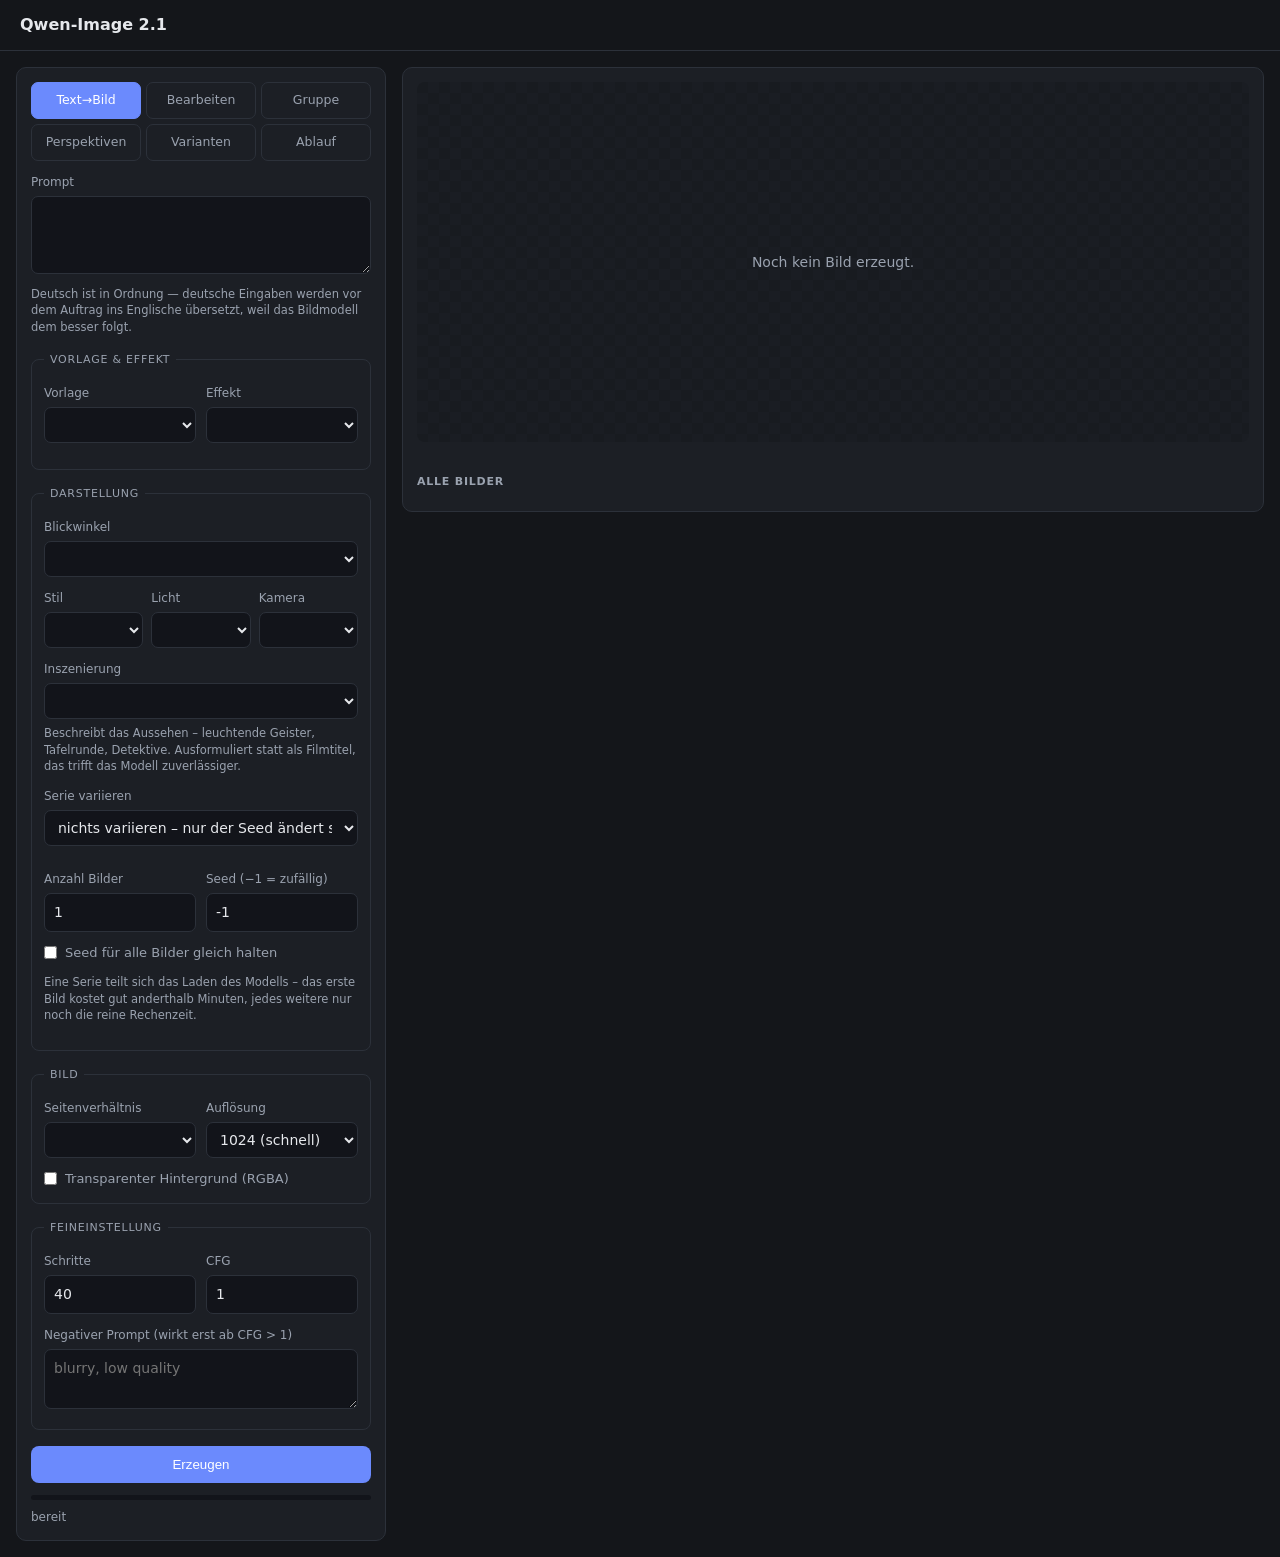
==== webui/index.html @ c55c2165 "Ablaeufe als Datenstruktur, eigener Reiter, wechselnde Kulisse Eine Bildfolge ist jetzt eine Liste v" ====
<!DOCTYPE html>
<html lang="de">
<head>
<meta charset="utf-8">
<meta name="viewport" content="width=device-width, initial-scale=1">
<title>Qwen-Image 2.1</title>
<style>
  :root {
    --bg: #14161a; --panel: #1c1f25; --sunk: #12141a; --line: #2c313a;
    --text: #e6e8ec; --muted: #9aa2af; --accent: #6b8afd; --ok: #4ec98a; --err: #e8735f;
    --busy: #e0a33c;
  }
  * { box-sizing: border-box; }
  body {
    margin: 0; background: var(--bg); color: var(--text);
    font: 14px/1.5 system-ui, -apple-system, "Segoe UI", sans-serif;
  }
  #staleBar {
    display: none; padding: 9px 20px; background: #4a2420; color: #ffd9d2;
    border-bottom: 1px solid #7a3b34; font-size: 13px;
  }
  #staleBar code { color: #fff; }

  header {
    padding: 13px 20px; border-bottom: 1px solid var(--line);
    display: flex; align-items: baseline; gap: 12px; flex-wrap: wrap;
  }
  header h1 { font-size: 16px; margin: 0; font-weight: 600; }
  header span { color: var(--muted); font-size: 12px; }
  main { display: grid; grid-template-columns: 370px 1fr; gap: 16px; padding: 16px; align-items: start; }
  @media (max-width: 900px) { main { grid-template-columns: 1fr; } }

  .panel { background: var(--panel); border: 1px solid var(--line); border-radius: 10px; padding: 14px; }
  .chatbar { display: flex; gap: 6px; }
  .chatbar input { flex: 1; }
  .chatbar button {
    width: 40px; border: 0; border-radius: 7px; background: var(--accent);
    color: #fff; font-size: 17px; cursor: pointer;
  }
  .chatbar button:disabled { background: #39404f; cursor: default; }
  #chatNote { margin-bottom: 12px; }
  #chatNote.err { color: var(--err); }

  .tabs { display: grid; grid-template-columns: repeat(3, 1fr); gap: 5px; margin-bottom: 12px; }
  .tabs button {
    padding: 8px 4px; border: 1px solid var(--line); background: transparent;
    color: var(--muted); border-radius: 7px; cursor: pointer; font: inherit; font-size: 12.5px;
    white-space: nowrap; overflow: hidden; text-overflow: ellipsis; min-width: 0;
  }
  .tabs button.on { background: var(--accent); border-color: var(--accent); color: #fff; }

  label { display: block; margin: 12px 0 5px; font-size: 12px; color: var(--muted); }
  textarea, input, select {
    width: 100%; padding: 8px 9px; background: var(--sunk); color: var(--text);
    border: 1px solid var(--line); border-radius: 7px; font: inherit;
  }
  textarea { resize: vertical; min-height: 78px; }
  input:disabled, select:disabled { opacity: .45; }
  .row { display: grid; grid-template-columns: 1fr 1fr; gap: 10px; }
  .row3 { display: grid; grid-template-columns: 1fr 1fr 1fr; gap: 8px; }
  .axis { display: grid; grid-template-columns: 1fr 1fr; gap: 10px; align-items: end; }
  .block { border: 1px solid var(--line); border-radius: 8px; padding: 10px; margin-bottom: 8px; }
  .blockkopf { display: flex; gap: 8px; align-items: center; margin-bottom: 8px; }
  .blockkopf input { flex: 1; font-weight: 600; }
  .blockkopf a { color: var(--muted); text-decoration: none; font-size: 15px; padding: 0 3px; }
  .blockkopf a:hover { color: var(--text); }
  .block textarea { min-height: 76px; font-size: 12px; }
  .block .hint { margin-top: 4px; }
  .axis label { margin-top: 8px; }
  #paintPreview.warn { color: var(--busy); }
  .check { display: flex; align-items: center; gap: 8px; margin-top: 11px; color: var(--muted); font-size: 13px; }
  .check input { width: auto; margin: 0; }
  .check label { margin: 0; font-size: 13px; }
  .hint { font-size: 11.5px; color: var(--muted); margin-top: 6px; line-height: 1.45; }

  fieldset { border: 1px solid var(--line); border-radius: 8px; padding: 4px 12px 14px; margin: 16px 0 0; }
  legend { font-size: 11px; color: var(--muted); text-transform: uppercase; letter-spacing: .07em; padding: 0 6px; }

  #go {
    width: 100%; margin-top: 16px; padding: 11px; border: 0; border-radius: 8px;
    background: var(--accent); color: #fff; font: 600 14px/1 inherit; cursor: pointer;
  }
  #go:disabled { background: #39404f; cursor: default; }
  /* Waehrend der Berechnung: eigene Farbe statt nur ausgegraut, damit auf einen
     Blick klar ist, dass der Klick angekommen ist. */
  #go.busy, #go.busy:disabled {
    background: var(--busy); color: #1b1408; cursor: progress;
    animation: atmen 1.6s ease-in-out infinite;
  }
  #go.done, #go.done:disabled { background: var(--ok); color: #0c2117; }
  /* Nach einer Freitext-Deutung: der Knopf meldet sich, ohne zu draengen. */
  #go.ready { animation: winken 1.3s ease-in-out 4; }
  @keyframes winken {
    0%, 100% { box-shadow: 0 0 0 0 rgba(107, 138, 253, .55); }
    50% { box-shadow: 0 0 0 8px rgba(107, 138, 253, 0); }
  }
  @keyframes atmen { 50% { filter: brightness(1.18); } }
  #stop {
    width: 100%; margin-top: 8px; padding: 8px; border: 1px solid var(--line);
    border-radius: 8px; background: transparent; color: var(--muted); cursor: pointer; font: inherit;
  }
  .bar { height: 5px; background: var(--sunk); border-radius: 3px; overflow: hidden; margin-top: 12px; }
  .bar > i { display: block; height: 100%; width: 0; background: var(--accent); transition: width .3s; }
  #status { margin-top: 8px; font-size: 12px; color: var(--muted); min-height: 18px; }
  #status.err { color: var(--err); }
  #status.ok { color: var(--ok); }

  .thumbs { display: flex; gap: 8px; flex-wrap: wrap; margin-top: 10px; }
  /* Im Gruppen-Modus bekommt jedes Bild eine eigene Zeile mit Rollentext. */
  .thumbs.rollen { display: block; }
  .thumbs.rollen .refrow { display: flex; gap: 10px; align-items: center; margin-bottom: 8px; }
  .thumbs.rollen .refrow input { flex: 1; }
  .thumb { position: relative; width: 66px; height: 66px; }
  .thumb img { width: 100%; height: 100%; object-fit: cover; border-radius: 6px; border: 1px solid var(--line); }
  .thumb b {
    position: absolute; top: -6px; right: -6px; width: 19px; height: 19px; border-radius: 50%;
    background: var(--err); color: #fff; font: 700 12px/19px sans-serif; text-align: center; cursor: pointer;
  }
  .thumb i {
    position: absolute; bottom: 2px; left: 3px; font: 600 10px/1 sans-serif;
    color: #fff; text-shadow: 0 0 4px #000; font-style: normal;
  }

  .stage {
    min-height: 360px; display: flex; align-items: center; justify-content: center; padding: 6px;
    background:
      linear-gradient(45deg, #1a1d23 25%, transparent 25%, transparent 75%, #1a1d23 75%),
      linear-gradient(45deg, #1a1d23 25%, #181b20 25%, #181b20 75%, #1a1d23 75%);
    background-size: 22px 22px; background-position: 0 0, 11px 11px; border-radius: 8px;
  }
  .stage img { max-width: 100%; max-height: 68vh; border-radius: 6px; display: block; }
  .stage p { color: var(--muted); }
  .meta { margin-top: 10px; font-size: 12px; color: var(--muted); }
  .meta a { color: var(--accent); }
  .meta code { color: var(--text); font-size: 11.5px; word-break: break-word; }
  #transNote { border-left: 2px solid var(--accent); padding-left: 8px; }
  #transNote b { color: var(--text); font-weight: 600; }
  .tags { display: flex; gap: 6px; flex-wrap: wrap; margin-top: 6px; }
  .tags span { background: var(--sunk); border: 1px solid var(--line); border-radius: 20px; padding: 1px 9px; font-size: 11px; }

  .head { display: flex; align-items: baseline; justify-content: space-between; margin: 22px 0 6px; gap: 12px; }
  h2 { font-size: 11px; color: var(--muted); font-weight: 600; margin: 0; text-transform: uppercase; letter-spacing: .07em; }
  .head a { font-size: 11.5px; color: var(--accent); text-decoration: none; }

  /* Mosaik der aktuellen Serie */
  .mosaic { display: grid; grid-template-columns: repeat(auto-fill, minmax(155px, 1fr)); gap: 10px; }
  .tile { margin: 0; background: var(--sunk); border: 1px solid var(--line); border-radius: 8px; overflow: hidden; }
  .tile img { width: 100%; aspect-ratio: 1; object-fit: contain; display: block; cursor: pointer; background: #0e1014; }
  .tile img.sel { outline: 2px solid var(--accent); outline-offset: -2px; }
  .tile figcaption {
    display: flex; align-items: center; justify-content: space-between; gap: 6px;
    padding: 4px 8px; font-size: 11px; color: var(--muted);
  }
  .tile figcaption a { color: var(--accent); text-decoration: none; font-size: 13px; }
  .tile .cam { overflow: hidden; text-overflow: ellipsis; white-space: nowrap; }
  .slot {
    aspect-ratio: 1; border-radius: 8px; border: 1px dashed var(--line);
    display: flex; align-items: center; justify-content: center; color: var(--line); font-size: 22px;
  }
  .slot.now { border-style: solid; border-color: var(--accent); color: var(--accent); animation: pulse 1.4s ease-in-out infinite; }
  @keyframes pulse { 50% { opacity: .35; } }

  .grid { display: grid; grid-template-columns: repeat(auto-fill, minmax(96px, 1fr)); gap: 8px; }
  .grid img { width: 100%; aspect-ratio: 1; object-fit: cover; border-radius: 6px; cursor: pointer; border: 1px solid var(--line); }
  .grid img.sel { border-color: var(--accent); }
</style>
</head>
<body>
<div id="staleBar"></div>
<header>
  <h1>Qwen-Image 2.1</h1>
  <span id="dims"></span>
</header>

<main>
  <section class="panel">
    <div id="chatBox" style="display:none">
      <div class="chatbar">
        <input id="chat" placeholder="Sag einfach, was du willst …">
        <button id="chatGo" title="Verstehen und loslegen">&rarr;</button>
      </div>
      <p class="hint" id="chatNote"></p>
    </div>

    <div class="tabs">
      <button id="tab-t2i" class="on">Text&rarr;Bild</button>
      <button id="tab-edit">Bearbeiten</button>
      <button id="tab-gruppe">Gruppe</button>
      <button id="tab-person">Perspektiven</button>
      <button id="tab-varianten">Varianten</button>
      <button id="tab-demo">Ablauf</button>
    </div>

    <div id="uploadBox" style="display:none">
      <label for="file">Referenzbilder <span id="refCount"></span></label>
      <input type="file" id="file" accept="image/*" multiple>
      <div class="thumbs" id="thumbs"></div>
      <p class="hint" id="uploadHint"></p>
      <p class="hint" id="refNote"></p>
    </div>

    <label for="prompt">Prompt</label>
    <textarea id="prompt"></textarea>
    <p class="hint">Deutsch ist in Ordnung — deutsche Eingaben werden vor dem
      Auftrag ins Englische übersetzt, weil das Bildmodell dem besser folgt.</p>
    <p class="hint" id="transNote" style="display:none"></p>
    <p class="hint" id="tplHint" style="display:none"></p>

    <fieldset id="demoBox" style="display:none">
      <legend>Ablauf</legend>

      <label for="ablaufWahl">Vorlage</label>
      <select id="ablaufWahl"></select>
      <p class="hint" id="ablaufInfo"></p>

      <label for="demoFile">Eigenes Startbild (optional)</label>
      <input type="file" id="demoFile" accept="image/*">
      <img id="demoPreview" alt="Startbild" style="display:none;max-width:100%;border-radius:6px;margin-top:8px">
      <p class="hint" id="demoRefNote"></p>

      <label for="demoPrompt">…oder beschreiben, wer erzeugt werden soll</label>
      <textarea id="demoPrompt" style="min-height:48px"
        placeholder="leer lassen für die Vorgabe: eine Person vor einem geparkten Auto"></textarea>

      <div class="head" style="margin-top:16px">
        <h2>Blöcke</h2>
        <span><a href="#" id="blockNeu">+ Block</a> · <a href="#" id="alsText">als Text</a></span>
      </div>
      <textarea id="ablaufText" style="display:none;min-height:150px;font-family:monospace;font-size:11px"></textarea>
      <div id="bloecke"></div>

      <div class="row3" style="margin-top:14px">
        <div>
          <label for="demoBase">Auflösung</label>
          <select id="demoBase">
            <option value="1024">1024</option>
            <option value="1536">1536</option>
          </select>
        </div>
        <div>
          <label for="demoSteps">Schritte</label>
          <input type="number" id="demoSteps" value="24" min="8" max="60">
        </div>
        <div>
          <label for="demoDuration">Video (s)</label>
          <input type="number" id="demoDuration" value="25" min="8" max="120">
        </div>
      </div>
      <p class="hint" id="demoDauer"></p>
    </fieldset>

    <fieldset id="gruppeBox" style="display:none">
      <legend>Gruppe</legend>
      <label for="action">Was soll geschehen?</label>
      <select id="action"></select>
      <div id="groupSizeBox" style="display:none">
        <label for="groupSize">Wie viele Personen sind auf dem Gruppenfoto?</label>
        <input type="number" id="groupSize" value="2" min="1" max="12">
        <p class="hint">Das Modell kann nicht zählen. Aus deiner Angabe plus der
          Zahl der Personenbilder ergibt sich, wie viele am Ende im Bild stehen
          sollen.</p>
      </div>

    </fieldset>

    <fieldset id="variantenBox" style="display:none">
      <legend>Varianten</legend>

      <label for="subject">Motivart</label>
      <select id="subject"></select>
      <p class="hint">Bestimmt, welche Umgebungen und Blickwinkel zur Auswahl
        stehen. „Auf Stoßstangenhöhe von hinten&ldquo; passt zu einem Auto und
        zu nichts sonst.</p>

      <label for="keep">Was muss unverändert bleiben?</label>
      <input id="keep" value="The black tow hitch with the ball neck">

      <label style="margin-top:16px">Achsen &ndash; was soll sich ändern?</label>

      <div class="axis">
        <div>
          <label for="paint">Farbe</label>
          <select id="paint"></select>
        </div>
        <div>
          <label for="paintTarget">… wovon?</label>
          <input id="paintTarget" placeholder="z. B. die Jacke der Person">
        </div>
      </div>
      <p class="hint" id="paintPreview"></p>

      <div class="axis" style="margin-top:12px">
        <div>
          <label for="scene">Umgebung</label>
          <select id="scene"></select>
        </div>
        <div>
          <label for="vlight">Licht</label>
          <select id="vlight"></select>
        </div>
      </div>
      <div class="axis">
        <div>
          <label for="device">Kameraart</label>
          <select id="device"></select>
        </div>
        <div>
          <label for="angle">Blickwinkel</label>
          <select id="angle"></select>
        </div>
      </div>
      <div class="axis">
        <div>
          <label for="material">Werkstoff</label>
          <select id="material"></select>
        </div>
        <div></div>
      </div>

      <p class="hint"><b>würfeln</b> ändert die Achse bei jedem Bild.
        <b>unverändert lassen</b> rührt sie gar nicht an. Ein fester Wert gilt
        für die ganze Serie. Deutsch ist überall in Ordnung.</p>
    </fieldset>

    <fieldset id="boxVorlage">
      <legend>Vorlage &amp; Effekt</legend>
      <div class="row">
        <div>
          <label for="form">Vorlage</label>
          <select id="form"></select>
        </div>
        <div>
          <label for="effect">Effekt</label>
          <select id="effect"></select>
        </div>
      </div>
      <p class="hint" id="cmdHint"></p>
    </fieldset>

    <fieldset id="boxDarstellung">
      <legend>Darstellung</legend>
      <label for="view">Blickwinkel</label>
      <select id="view"></select>

      <div class="row3">
        <div>
          <label for="style">Stil</label>
          <select id="style"></select>
        </div>
        <div>
          <label for="light">Licht</label>
          <select id="light"></select>
        </div>
        <div>
          <label for="camera">Kamera</label>
          <select id="camera"></select>
        </div>
      </div>

      <label for="scenario">Inszenierung</label>
      <select id="scenario"></select>
      <p class="hint">Beschreibt das Aussehen &ndash; leuchtende Geister,
        Tafelrunde, Detektive. Ausformuliert statt als Filmtitel, das trifft
        das Modell zuverlässiger.</p>

      <label for="sweep">Serie variieren</label>
      <select id="sweep">
        <option value="">nichts variieren &ndash; nur der Seed ändert sich</option>
        <option value="varianten">Varianten: Farbe, Umgebung, Licht, Kamera, Winkel würfeln</option>
        <option value="view">Umrundung: vorne, Seite, hinten, oben, unten</option>
        <option value="camera">Kameraperspektiven der Reihe nach</option>
        <option value="style">Stile der Reihe nach</option>
        <option value="light">Lichtstimmungen der Reihe nach</option>
        <option value="random">alles würfeln</option>
      </select>

      <div class="row" style="margin-top:12px">
        <div>
          <label for="count">Anzahl Bilder</label>
          <input type="number" id="count" value="1" min="1" max="20">
        </div>
        <div>
          <label for="seed">Seed (&minus;1 = zufällig)</label>
          <input type="number" id="seed" value="-1">
        </div>
      </div>
      <div class="check">
        <input type="checkbox" id="lockSeed">
        <label for="lockSeed">Seed für alle Bilder gleich halten</label>
      </div>
      <p class="hint" id="seedHint"></p>
      <p class="hint">Eine Serie teilt sich das Laden des Modells &ndash; das erste Bild kostet
        gut anderthalb Minuten, jedes weitere nur noch die reine Rechenzeit.</p>
    </fieldset>

    <fieldset id="boxBild">
      <legend>Bild</legend>
      <div class="row">
        <div>
          <label for="aspect">Seitenverhältnis</label>
          <select id="aspect"></select>
        </div>
        <div>
          <label for="base">Auflösung</label>
          <select id="base">
            <option value="1024">1024 (schnell)</option>
            <option value="1536">1536</option>
            <option value="2048">2048 (langsam)</option>
          </select>
        </div>
      </div>
      <div class="check" id="followBox" style="display:none">
        <input type="checkbox" id="follow" checked>
        <label for="follow">Größe vom Referenzbild übernehmen</label>
      </div>
      <div class="check">
        <input type="checkbox" id="transparent">
        <label for="transparent">Transparenter Hintergrund (RGBA)</label>
      </div>
    </fieldset>

    <fieldset id="boxFein">
      <legend>Feineinstellung</legend>
      <div class="row">
        <div>
          <label for="steps">Schritte</label>
          <input type="number" id="steps" value="40" min="1" max="100">
        </div>
        <div>
          <label for="cfg">CFG</label>
          <input type="number" id="cfg" value="1" min="1" max="10" step="0.5">
        </div>
      </div>
      <label for="negative">Negativer Prompt (wirkt erst ab CFG &gt; 1)</label>
      <textarea id="negative" style="min-height:48px" placeholder="blurry, low quality"></textarea>
    </fieldset>

    <button id="go">Erzeugen</button>
    <button id="stop" style="display:none">Abbrechen</button>
    <div class="bar"><i id="fill"></i></div>
    <div id="status">bereit</div>
  </section>

  <section class="panel">
    <div class="stage" id="stage"><p>Noch kein Bild erzeugt.</p></div>
    <div class="meta" id="meta"></div>

    <div class="head" id="seriesHead" style="display:none">
      <h2>Diese Serie</h2>
      <a id="zip" href="#">Alle als ZIP herunterladen</a>
    </div>
    <div class="mosaic" id="series"></div>

    <div class="head"><h2>Alle Bilder</h2></div>
    <div class="grid" id="gallery"></div>
  </section>
</main>

<script>
const $ = id => document.getElementById(id);
const RATIOS = {"1:1":1, "4:3":4/3, "3:4":3/4, "3:2":3/2, "2:3":2/3, "16:9":16/9, "9:16":9/16};
const esc = t => String(t).replace(/[<>&"]/g, c => ({"<":"&lt;", ">":"&gt;", "&":"&amp;", '"':"&quot;"}[c]));

const MODES = {
  t2i:    {label: "Erzeugen", refs: 0, sweep: "", count: 1, lock: false,
           ph: 'A neon shop sign that reads "QWEN IMAGE 2.1", rainy night, reflections on wet pavement'},
  edit:   {label: "Bearbeiten", refs: 1, sweep: "", count: 1, lock: false, follow: true,
           ph: "Change the background to a sunset beach",
           hint: refs => `Bis zu ${refs} Bilder. Mehrere werden gemeinsam als Vorlage gelesen.`},
  gruppe: {label: "Gruppenbild erzeugen", refs: 2, sweep: "", count: 1, lock: false, follow: false,
           ph: "standing together in a sunlit park, smiling, casual clothing",
           hint: refs => `Pro Person ein Bild, 2 bis ${refs} Stück. Gesicht gut sichtbar.`},
  person: {label: "Umrundung erzeugen", refs: 1, sweep: "view", count: 10, follow: false, lock: true,
           ph: "standing in a city street, wearing a dark coat",
           hint: () => "Ein Bild der Person. Die Serie fliegt einmal um sie herum."},
  demo: {label: "Ablauf starten", refs: 0, ph: "", hint: () => ""},
  varianten: {label: "Varianten erzeugen", refs: 1, sweep: "varianten", count: 12,
              follow: true, lock: false,
              ph: "(optional) zusätzliche Angaben, die für jede Variante gelten",
              hint: () => "Das Basisbild. Welche Achsen sich ändern, stellst du unten ein."}
};

let mode = "t2i", refs = [], refPrompts = [], polling = null, maxRefs = 4, templates = {}, refBudget = 2200;
let EFFECTS = [], FORMS = [], PAINTS = [], ACTIONS = [], SUBJECTS = [],
    hasGimp = false, AXIS_OFF = "-";

// ---------- Voreinstellungen laden ----------
fetch("/api/info").then(r => r.json()).then(info => {
  maxRefs = info.max_references;
  templates = info.templates;
  refBudget = info.reference_token_budget;
  Object.assign(SWEEP_LEN, {view: info.views.length, style: info.styles.length,
                            light: info.lights.length, camera: info.cameras.length});
  fill("view", info.views); fill("style", info.styles);
  fill("light", info.lights); fill("camera", info.cameras);
  EFFECTS = info.effects; FORMS = info.forms;
  hasGimp = !!(info.gimp && info.gimp.available);
  ABLAEUFE = info.ablaeufe || [];
  $("ablaufWahl").innerHTML = ABLAEUFE.map(
    a => `<option value="${a.key}">${esc(a.label)}</option>`).join("");
  if (ABLAEUFE.length) { $("ablaufWahl").value = ABLAEUFE[0].key; $("ablaufWahl").onchange(); }
  // Ein sehr alter Server meldet gar kein "source" -- dann ist er erst recht
  // veraltet und kann es nur nicht selbst sagen.
  const neustart = " Bitte im Terminal <code>Strg+C</code> und <code>./start.sh</code>.";
  if (!info.source) {
    $("staleBar").style.display = "block";
    $("staleBar").innerHTML = "Dieser Server ist älter als die Oberfläche und kann "
      + "seinen Stand nicht melden. Das gibt widersprüchliches Verhalten." + neustart;
  } else if (info.source.stale) {
    $("staleBar").style.display = "block";
    $("staleBar").innerHTML = "Der Server läuft noch mit älterem Code ("
      + info.source.changed.map(esc).join(", ")
      + " wurde seither geändert). Die Seite hier ist aktuell, der Server nicht —"
      + " das gibt widersprüchliches Verhalten." + neustart;
  }
  if (info.chat && info.chat.available) {
    $("chatBox").style.display = "block";
    $("chat").placeholder = "Sag einfach, was du willst — „10 Drachen als Zeichentrick, hochkant“";
    $("chatNote").textContent = "Freitext, deutsch. " + info.chat.model
      + " übersetzt und stellt die Regler unten ein. Erzeugt wird erst auf deinen Klick.";
  }
  fill("effect", EFFECTS); fill("form", FORMS);
  AXIS_OFF = info.axis_off || "-";
  fillAxis("paint", info.paints); fillAxis("scene", info.scenes);
  fillAxis("angle", info.angles); fillAxis("device", info.devices);
  fillAxis("vlight", info.lights);
  fillAxis("material", info.materials);
  $("material").value = AXIS_OFF;   // Werkstoff nur auf Wunsch
  SUBJECTS = info.subjects;
  $("subject").innerHTML = SUBJECTS.map(
    x => `<option value="${x.key}">${esc(x.label)}</option>`).join("");
  subjectChanged();
  fill("scenario", info.scenarios);
  ACTIONS = info.group_actions;
  $("action").innerHTML = ACTIONS.map(
    a => `<option value="${a.key}">${esc(a.label)}</option>`).join("");
  PAINTS = info.paints;
  paintPreview();
  $("cmdHint").innerHTML = "Direkt tippbar im Prompt: "
    + EFFECTS.map(e => `<code>${esc(e.alias)}</code>`).join(", ")
    + ". Ein getippter Befehl stellt die Regler selbst um.";
  $("aspect").innerHTML = info.aspects.map(a => `<option>${a}</option>`).join("");
  setMode("t2i");
});
// Achsen im Varianten-Modus kennen drei Zustaende: wuerfeln, unveraendert
// lassen, oder ein fester Wert.
function fillAxis(id, items) {
  $(id).innerHTML = '<option value="">würfeln</option>'
    + `<option value="${AXIS_OFF}">unverändert lassen</option>`
    + items.map(i => `<option value="${i.key}">${esc(i.label)}</option>`).join("");
}
function fill(id, items) {
  $(id).innerHTML = '<option value="">— automatisch —</option>'
    + items.map(i => `<option value="${i.key}">${esc(i.label)}</option>`).join("");
}

// ---------- Größenanzeige ----------
function dims() {
  const area = $("base").value ** 2, r = RATIOS[$("aspect").value] || 1;
  return [Math.round(Math.sqrt(area * r) / 32) * 32, Math.round(Math.sqrt(area / r) / 32) * 32];
}
// Spiegelt reference_resolution() aus der Engine wider.
function refSize(base, n) {
  if (!n) return base;
  return Math.max(512, Math.min(base, Math.floor(Math.sqrt(refBudget * 1024 / n) / 32) * 32));
}
function refresh() {
  const useRef = refs.length && $("follow").checked && mode !== "t2i";
  $("aspect").disabled = useRef;
  const [w, h] = dims();
  const n = parseInt($("count").value, 10) || 1;
  $("dims").textContent = (useRef ? `Seitenverhältnis folgt der Referenz · ${$("base").value} px Basis` : `${w} × ${h} px`)
    + (n > 1 ? ` · ${n} Bilder` : "") + " · lokal auf der RTX 3090";

  const base = parseInt($("base").value, 10), r = refSize(base, refs.length);
  $("refNote").textContent = refs.length && r < base
    ? `Referenzen werden intern mit ${r} px gelesen, damit die Sequenz ins VRAM passt. `
      + `Die Ausgabe bleibt bei ${base} px.`
    : "";
}
["aspect", "base", "count", "follow"].forEach(id => $(id).addEventListener("change", refresh));

// Bei einem Durchlauf durch eine Tabelle ist deren Laenge die sinnvolle Anzahl.
const SWEEP_LEN = {};
function sweepChanged() {
  const s = $("sweep").value, n = SWEEP_LEN[s];
  if (n) $("count").value = Math.min(n, 20);
  $("seedHint").textContent = $("lockSeed").checked
    ? "Gleicher Seed: Kleidung, Umgebung und Bildaufbau bleiben über die Serie hinweg stabiler."
    : "Aufsteigende Seeds: jedes Bild wird eigenständiger, aber weniger konsistent.";
  refresh();
}
$("sweep").addEventListener("change", sweepChanged);
$("lockSeed").addEventListener("change", sweepChanged);

// Umgebung und Blickwinkel haengen von der Motivart ab.
function subjectChanged() {
  const k = SUBJECTS.find(x => x.key === $("subject").value) || SUBJECTS[0];
  if (!k) return;
  fillAxis("scene", k.scenes);
  fillAxis("angle", k.angles);
  $("paintTarget").placeholder = "z. B. " + k.target;
  paintPreview();
}
$("subject").addEventListener("change", subjectChanged);

// Zeigt den Satz, den die Farbachse erzeugen wird. Ohne das bleibt unsichtbar,
// dass ein unpassendes Ziel die Achse wirkungslos macht.
function paintPreview() {
  const el = $("paintPreview"), wahl = $("paint").value, ziel = $("paintTarget").value.trim();
  el.className = "hint";
  if (wahl === AXIS_OFF) { el.textContent = "Die Farbe bleibt unverändert."; return; }
  if (!ziel) {
    el.className = "hint warn";
    el.textContent = "Bitte eintragen, wovon die Farbe geändert werden soll — "
      + "sonst bleibt die Farbachse wirkungslos.";
    return;
  }
  const treffer = PAINTS.find(p => p.key === wahl);
  el.textContent = treffer
    ? `Ergibt: „${ziel} is ${treffer.phrase}“`
    : `Pro Bild eine andere Farbe, z. B. „${ziel} is ${(PAINTS[0] || {}).phrase || "red"}“`;
}
$("paint").addEventListener("change", paintPreview);
$("paintTarget").addEventListener("input", paintPreview);

// ---------- Modus ----------
function setMode(next) {
  mode = next;
  const cfg = MODES[next];
  Object.keys(MODES).forEach(m => $("tab-" + m).classList.toggle("on", m === next));
  $("uploadBox").style.display = cfg.refs ? "block" : "none";
  $("followBox").style.display = cfg.refs ? "flex" : "none";
  $("prompt").placeholder = cfg.ph;
  if (!$("go").classList.contains("busy")) $("go").textContent = cfg.label;
  $("uploadHint").textContent = mode === "gruppe" ? (aktion().hint || "")
                                : (cfg.hint ? cfg.hint(maxRefs) : "");
  if (cfg.sweep !== undefined) $("sweep").value = cfg.sweep;
  if (cfg.count !== undefined) $("count").value = cfg.count;
  if (cfg.follow !== undefined) $("follow").checked = cfg.follow;
  if (cfg.lock !== undefined) $("lockSeed").checked = cfg.lock;
  sweepChanged();

  const tpl = templates[next];
  const istDemo = next === "demo";
  $("demoBox").style.display = istDemo ? "block" : "none";
  ["boxVorlage", "boxDarstellung", "boxBild", "boxFein", "uploadBox"].forEach(
    id => { if (istDemo) $(id).style.display = "none"; });
  $("prompt").parentElement.querySelectorAll("#prompt, #transNote, #tplHint")
    .forEach(el => { el.style.display = istDemo ? "none" : ""; });
  document.querySelectorAll("label[for=prompt]").forEach(
    el => el.style.display = istDemo ? "none" : "");
  if (!istDemo) { $("boxVorlage").style.display = ""; $("boxDarstellung").style.display = "";
                  $("boxBild").style.display = ""; $("boxFein").style.display = ""; }
  demoDauer();
  const istVarianten = next === "varianten";
  $("gruppeBox").style.display = next === "gruppe" ? "block" : "none";
  groupSizeSichtbar();
  paintPreview();
  $("variantenBox").style.display = istVarianten ? "block" : "none";
  // Das Licht steuert im Varianten-Modus die Achse, nicht dieser Regler.
  $("light").disabled = istVarianten;
  $("light").title = istVarianten
    ? "Im Varianten-Modus zählt die Licht-Achse weiter unten" : "";
  $("tplHint").style.display = tpl && next !== "varianten" ? "block" : "none";
  if (tpl) $("tplHint").textContent = "Der Server setzt automatisch davor: „"
    + tpl.replace("{extra}", "…").replace("{n}", refs.length || "N") + "“";
  drawThumbs();
}
Object.keys(MODES).forEach(m => $("tab-" + m).onclick = () => {
  // Ein Effekt, der ein Bild braucht, passt nicht zu Text -> Bild.
  const e = EFFECTS.find(x => x.key === $("effect").value);
  if (m === "t2i" && e && e.needs_image) $("effect").value = "";
  setMode(m);
});

// Effekte und Vorlagen bringen Einstellungen mit. Die werden sichtbar in die
// Regler geschrieben, damit nichts unsichtbar im Hintergrund passiert.
function applyOverrides(o) {
  ["aspect", "style", "light", "camera", "view", "sweep"].forEach(k => {
    if (o[k] !== undefined) $(k).value = o[k];
  });
  if (o.transparent !== undefined) $("transparent").checked = !!o.transparent;
  if (o.lock_seed !== undefined) $("lockSeed").checked = !!o.lock_seed;
  if (o.count !== undefined) $("count").value = o.count;
  refresh();
}
$("effect").onchange = () => {
  const e = EFFECTS.find(x => x.key === $("effect").value);
  if (!e) return;
  if (e.mode) setMode(e.mode);
  else if (e.needs_image && mode === "t2i") setMode("edit");
  applyOverrides(e);
};
$("form").onchange = () => {
  const f = FORMS.find(x => x.key === $("form").value);
  if (f) applyOverrides(f);
};

// Die gewählte Gruppen-Aktion bestimmt, wie viele Bilder nötig sind.
function aktion() {
  return ACTIONS.find(a => a.key === $("action").value) || {min: 2, hint: ""};
}
$("action").addEventListener("change", () => { setMode(mode); refresh(); });
function groupSizeSichtbar() {
  $("groupSizeBox").style.display = $("action").value === "ergaenzen" ? "block" : "none";
}

// ---------- Referenzbilder ----------
$("file").onchange = e => {
  const files = [...e.target.files].slice(0, maxRefs - refs.length);
  let pending = files.length;
  files.forEach(f => {
    const reader = new FileReader();
    reader.onload = () => {
      refs.push(reader.result); refPrompts.push("");
      if (!--pending) { drawThumbs(); setMode(mode); }
    };
    reader.readAsDataURL(f);
  });
  e.target.value = "";
};
function drawThumbs() {
  const kachel = (src, i) =>
    `<div class="thumb"><img src="${src}" alt="Referenz ${i + 1}"><i>${i + 1}</i>`
    + `<b onclick="dropRef(${i})">×</b></div>`;
  const rollen = mode === "gruppe";
  $("thumbs").className = "thumbs" + (rollen ? " rollen" : "");
  $("thumbs").innerHTML = rollen
    ? refs.map((src, i) =>
        `<div class="refrow">${kachel(src, i)}`
        + `<input class="refprompt" data-i="${i}" value="${esc(refPrompts[i] || "")}"`
        + ` placeholder="Wie soll Bild ${i + 1} dargestellt werden? (optional)"></div>`).join("")
    : refs.map(kachel).join("");
  [...document.querySelectorAll(".refprompt")].forEach(el =>
    el.addEventListener("input", () => { refPrompts[el.dataset.i] = el.value; }));
  $("refCount").textContent = refs.length ? `(${refs.length}/${maxRefs})` : "";
  refresh();
}
function dropRef(i) { refs.splice(i, 1); refPrompts.splice(i, 1); drawThumbs(); setMode(mode); }

// ---------- Ablauf ----------
let demoRef = null, ABLAEUFE = [], bloecke = [];

function blockZeichnen() {
  $("bloecke").innerHTML = bloecke.map((b, i) => `
    <div class="block" data-i="${i}">
      <div class="blockkopf">
        <input class="btitel" value="${esc(b.titel || "")}" placeholder="Name des Blocks">
        <a href="#" data-tu="hoch" title="nach oben">&uarr;</a>
        <a href="#" data-tu="runter" title="nach unten">&darr;</a>
        <a href="#" data-tu="weg" title="entfernen">&times;</a>
      </div>
      <div class="row3">
        <select class="bref">
          <option value="start"${b.referenz !== "letztes" ? " selected" : ""}>vom Startbild</option>
          <option value="letztes"${b.referenz === "letztes" ? " selected" : ""}>vom letzten Bild</option>
        </select>
        <select class="bart">
          <option value="behutsam"${b.art !== "gruppe" && b.vorlage !== "verwandeln" ? " selected" : ""}>behutsam ändern</option>
          <option value="verwandeln"${b.vorlage === "verwandeln" ? " selected" : ""}>verwandeln</option>
          <option value="gruppe"${b.art === "gruppe" ? " selected" : ""}>Gruppenbild</option>
        </select>
        <select class="bseed">
          <option value=""${!b.fest ? " selected" : ""}>eigener Seed</option>
          <option value="1"${b.fest ? " selected" : ""}>Seed wie Start</option>
        </select>
      </div>
      <label>Was bleibt unverändert?</label>
      <input class="bbleibt" value="${esc(b.bleibt || "")}" placeholder="z. B. die Person, ihr Gesicht und ihre Haltung">
      <label>Ein Bild je Zeile</label>
      <textarea class="bbausteine"${b.art === "gruppe" ? " disabled" : ""}>${esc((b.bausteine || []).join("\n"))}</textarea>
      <div class="check">
        <input type="checkbox" class="bzurueck"${b.zurueck ? " checked" : ""}>
        <label>danach wieder das Startbild zeigen</label>
      </div>
    </div>`).join("");

  $("bloecke").querySelectorAll(".block").forEach(el => {
    const i = +el.dataset.i;
    el.querySelector(".btitel").oninput = e => bloecke[i].titel = e.target.value;
    el.querySelector(".bbleibt").oninput = e => bloecke[i].bleibt = e.target.value;
    el.querySelector(".bbausteine").oninput = e => {
      bloecke[i].bausteine = e.target.value.split("\n").filter(z => z.trim());
      demoDauer();
    };
    el.querySelector(".bref").onchange = e => bloecke[i].referenz = e.target.value;
    el.querySelector(".bseed").onchange = e => bloecke[i].fest = !!e.target.value;
    el.querySelector(".bzurueck").onchange = e => { bloecke[i].zurueck = e.target.checked; demoDauer(); };
    el.querySelector(".bart").onchange = e => {
      const w = e.target.value;
      bloecke[i].art = w === "gruppe" ? "gruppe" : undefined;
      bloecke[i].vorlage = w === "gruppe" ? undefined : w;
      if (w === "gruppe") bloecke[i].bausteine = [""];
      blockZeichnen(); demoDauer();
    };
    el.querySelectorAll("[data-tu]").forEach(a => a.onclick = ev => {
      ev.preventDefault();
      const tu = a.dataset.tu;
      if (tu === "weg") bloecke.splice(i, 1);
      else {
        const j = tu === "hoch" ? i - 1 : i + 1;
        if (j < 0 || j >= bloecke.length) return;
        [bloecke[i], bloecke[j]] = [bloecke[j], bloecke[i]];
      }
      blockZeichnen(); demoDauer();
    });
  });
}

$("blockNeu").onclick = e => {
  e.preventDefault();
  bloecke.push({titel: "Neuer Block", referenz: "start", vorlage: "verwandeln",
                bleibt: "die Person, ihr Gesicht und ihre Haltung", bausteine: [], zurueck: false});
  blockZeichnen(); demoDauer();
};
$("alsText").onclick = e => {
  e.preventDefault();
  const t = $("ablaufText");
  if (t.style.display === "none") {
    t.value = JSON.stringify(bloecke, null, 1); t.style.display = "block";
  } else {
    try { bloecke = JSON.parse(t.value); blockZeichnen(); demoDauer(); } catch (x) {
      return say("Der Text ist kein gültiges JSON: " + x.message, "err");
    }
    t.style.display = "none";
  }
};
$("ablaufWahl").onchange = () => {
  const a = ABLAEUFE.find(x => x.key === $("ablaufWahl").value);
  if (!a) return;
  bloecke = JSON.parse(JSON.stringify(a.bloecke));
  $("ablaufInfo").textContent = a.label;
  blockZeichnen(); demoDauer();
};
$("demoFile").onchange = e => {
  const f = e.target.files[0];
  if (!f) return;
  const leser = new FileReader();
  leser.onload = () => {
    demoRef = leser.result;
    $("demoPreview").src = demoRef; $("demoPreview").style.display = "block";
    $("demoRefNote").textContent = "Dein Foto wird als Basisbild verwendet; "
      + "der Beschreibungstext wird dann ignoriert.";
    $("demoPrompt").disabled = true;
  };
  leser.readAsDataURL(f);
};
function demoDauer() {
  const n = parseInt($("demoSteps").value, 10) || 24;
  const erzeugt = 1 + bloecke.reduce((s, b) => s + (b.bausteine || []).length, 0);
  const imVideo = erzeugt + bloecke.filter(b => b.zurueck).length;
  // Ein Ladevorgang je Block, der nicht vom Startbild ausgeht, plus einer.
  const laden = 2 + bloecke.filter(b => b.referenz === "letztes" || b.art === "gruppe").length;
  const minuten = Math.round((laden * 60 + erzeugt * (n * 1.5 + 3)) / 60);
  $("demoDauer").textContent = `${erzeugt} Bilder erzeugen, ${imVideo} im Video, `
    + `grob ${minuten} Minuten. Solange ist die Grafikkarte belegt.`;
}
["demoSteps", "demoBase", "demoDuration"].forEach(id => $(id).addEventListener("input", demoDauer));

async function starteDemo() {
  buttonState("busy");
  $("stage").dataset.file = "";
  say("Vorführung wird vorbereitet …");
  const res = await fetch("/api/demo", {
    method: "POST", headers: {"Content-Type": "application/json"},
    body: JSON.stringify({
      image: demoRef, prompt: $("demoPrompt").value, bloecke,
      base: parseInt($("demoBase").value, 10),
      steps: parseInt($("demoSteps").value, 10) || 24,
      duration: parseInt($("demoDuration").value, 10) || 20
    })
  }).catch(() => null);
  if (!res || !res.ok) {
    const err = res ? await res.json().catch(() => ({})) : {};
    buttonState("idle");
    return say(err.error || "Die Vorführung ließ sich nicht starten.", "err");
  }
  startSlots(1 + bloecke.reduce((s, b) => s + (b.bausteine || []).length, 0));
  poll();
}

// ---------- Start ----------
function say(text, cls = "") { $("status").textContent = text; $("status").className = cls; }

// Der Knopf zeigt den Zustand mit: gelb waehrend der Berechnung, kurz gruen
// wenn fertig, danach wieder normal.
function buttonState(state) {
  const go = $("go");
  go.classList.remove("busy", "done", "ready");
  clearTimeout(buttonState.timer);
  if (state === "busy") {
    go.disabled = true; go.classList.add("busy"); go.textContent = "läuft …";
    $("stop").style.display = "block";
  } else {
    go.disabled = false; go.textContent = MODES[mode].label;
    $("stop").style.display = "none";
    if (state === "done") {
      go.classList.add("done");
      buttonState.timer = setTimeout(() => go.classList.remove("done"), 2500);
    }
  }
}

async function start() {
  const prompt = $("prompt").value.trim();
  const need = mode === "gruppe" ? aktion().min : MODES[mode].refs;
  if (!prompt && !templates[mode]) return say("Bitte einen Prompt eingeben.", "err");
  if (refs.length < need) return say(`Bitte ${need} Referenzbild(er) hochladen.`, "err");
  if (mode === "varianten" && $("paint").value !== AXIS_OFF && !$("paintTarget").value.trim()) {
    paintPreview();
    return say("Die Farbachse braucht ein Ziel — oder stell sie auf „unverändert lassen“.", "err");
  }

  let seed = parseInt($("seed").value, 10);
  if (isNaN(seed) || seed < 0) { seed = Math.floor(Math.random() * 2 ** 31); $("seed").value = seed; }

  const body = {
    mode, prompt, negative_prompt: $("negative").value,
    images: need ? refs : [],
    image_prompts: mode === "gruppe" ? refs.map((_, i) => refPrompts[i] || "") : [],
    aspect: $("aspect").value, base: parseInt($("base").value, 10),
    follow_reference: $("follow").checked,
    steps: parseInt($("steps").value, 10),
    seed, count: parseInt($("count").value, 10) || 1,
    sweep: $("sweep").value, lock_seed: $("lockSeed").checked,
    view: $("view").value, effect: $("effect").value, form: $("form").value,
    keep: $("keep").value, action: $("action").value, scenario: $("scenario").value,
    group_size: parseInt($("groupSize").value, 10) || 2,
    paint: $("paint").value, scene: $("scene").value,
    angle: $("angle").value, device: $("device").value,
    material: $("material").value, subject: $("subject").value,
    style: $("style").value, camera: $("camera").value,
    light: mode === "varianten" ? $("vlight").value : $("light").value,
    paint_target: $("paintTarget").value,
    true_cfg_scale: parseFloat($("cfg").value),
    transparent: $("transparent").checked
  };

  buttonState("busy");
  $("stage").dataset.file = "";
  $("transNote").style.display = "none";
  say("Auftrag wird gestartet …");
  paintSeries([], body.count, 1);

  const res = await fetch("/api/generate", {
    method: "POST", headers: {"Content-Type": "application/json"}, body: JSON.stringify(body)
  });
  if (!res.ok) {
    const err = await res.json().catch(() => ({error: res.statusText}));
    buttonState("idle");
    return say(err.error, "err");
  }
  poll();
}
$("go").onclick = () => (mode === "demo" ? starteDemo() : start());
$("stop").onclick = () => { fetch("/api/cancel", {method: "POST"}); say("Abbruch angefordert …"); };

// ---------- Freitexteingabe ----------
// Der Server liefert einen fertigen Satz Einstellungen. Die werden sichtbar in
// die Regler geschrieben, bevor es losgeht -- so ist nachvollziehbar, was das
// Sprachmodell verstanden hat, und korrigierbar, wenn es danebenlag.
function applyPlan(plan) {
  setMode(plan.mode);
  $("prompt").value = plan.prompt || "";
  ["aspect", "style", "light", "camera", "view", "sweep", "effect", "form"].forEach(
    k => { if (plan[k] !== undefined) $(k).value = plan[k]; });
  $("base").value = plan.base;
  $("count").value = plan.count;
  $("steps").value = plan.steps;
  $("transparent").checked = !!plan.transparent;
  $("lockSeed").checked = !!plan.lock_seed;
  refresh();
}

async function sendChat() {
  const text = $("chat").value.trim();
  if (!text) return;
  $("chatGo").disabled = true;
  $("chatNote").className = "hint";
  $("chatNote").textContent = "verstehe …";

  const res = await fetch("/api/chat", {
    method: "POST", headers: {"Content-Type": "application/json"},
    body: JSON.stringify({text, has_images: refs.length})
  }).catch(() => null);
  $("chatGo").disabled = false;

  if (!res || !res.ok) {
    const err = res ? await res.json().catch(() => ({})) : {};
    $("chatNote").className = "hint err";
    $("chatNote").textContent = err.error || "Das Sprachmodell antwortet nicht.";
    return;
  }
  const plan = await res.json();
  applyPlan(plan);
  $("chatNote").textContent = (plan.note || "Verstanden.")
    + ` Einstellungen unten prüfen, dann auf „${MODES[mode].label}“.`;
  $("chat").value = "";
  // Bewusst kein Start: erst Text, dann Prompt, dann prüfen, dann Bild.
  $("go").classList.add("ready");
  setTimeout(() => $("go").classList.remove("ready"), 6000);
}
$("chatGo").onclick = sendChat;
$("chat").addEventListener("keydown", e => { if (e.key === "Enter") sendChat(); });

// ---------- Fortschritt ----------
function poll() {
  clearInterval(polling);
  polling = setInterval(async () => {
    const s = await fetch("/api/status").then(r => r.json()).catch(() => null);
    if (!s) return;

    zeigeUebersetzung(s.translated);
    const done = s.results.length;
    const perImage = s.total ? s.step / s.total : 0;
    $("fill").style.width = (100 * (done + (s.busy ? perImage : 0)) / Math.max(s.count, 1)) + "%";
    paintSeries(s.results, s.count, s.image);

    if (s.busy) return say((s.stage ? s.stage + " · " : "") + s.message
                          + " · " + fmt(s.elapsed));

    clearInterval(polling);
    if (s.error) { buttonState("idle"); $("fill").style.width = "0"; return say(s.error, "err"); }
    buttonState(done ? "done" : "idle");
    if (s.video) zeigeVideo(s.video);
    if (done) say(`${s.message} in ${fmt(s.elapsed)}`, "ok");
    else { $("fill").style.width = "0"; say(s.message); }
    loadGallery();
  }, 900);
}
const fmt = sec => sec < 90 ? `${Math.round(sec)}s` : `${Math.floor(sec / 60)}:${String(Math.round(sec % 60)).padStart(2, "0")} min`;

// Was der Server vor dem Auftrag übersetzt hat — damit nachvollziehbar ist,
// was das Bildmodell tatsächlich gelesen hat.
const FELDNAME = {prompt: "Prompt", keep: "Unverändert", paint_target: "Umgefärbt",
                  negative_prompt: "Negativ"};
function zeigeUebersetzung(t) {
  const el = $("transNote");
  if (!t || !Object.keys(t).length) { el.style.display = "none"; return; }
  el.style.display = "block";
  el.innerHTML = "Ins Englische übersetzt — "
    + Object.entries(t).map(([k, v]) => `<b>${FELDNAME[k] || k}:</b> ${esc(v)}`).join(" · ");
}

// ---------- Mosaik der Serie ----------
let seriesFiles = [];
function paintSeries(files, count, active) {
  const cells = [];
  for (let i = 0; i < Math.max(count, files.length); i++) {
    const f = files[i];
    cells.push(f
      ? `<figure class="tile">
           <img src="/outputs/${f}" alt="${f}" onclick="show('${f}')"
                onload="this.closest('.tile').querySelector('.px').textContent=this.naturalWidth+'×'+this.naturalHeight">
           <figcaption><span class="px"></span><span class="cam" id="cam-${i}"></span>
             <a href="/outputs/${f}" download title="Herunterladen">&darr;</a></figcaption>
         </figure>`
      : `<div class="slot${i === active - 1 ? " now" : ""}">${i === active - 1 ? "…" : ""}</div>`);
  }
  const html = cells.join("");
  if ($("series").innerHTML === html) return;
  $("series").innerHTML = html;
  seriesFiles = files;
  $("seriesHead").style.display = files.length > 1 ? "flex" : "none";
  $("zip").href = "/api/zip?files=" + encodeURIComponent(files.join(","));
  files.forEach((f, i) => fetch("/api/meta?file=" + encodeURIComponent(f))
    .then(r => r.json()).then(m => {
      const el = $("cam-" + i);
      if (el) el.textContent = [m.paint, m.scene].filter(Boolean).join(" · ")
                              || m.view || m.camera || m.style || "";
    }).catch(() => {}));
  if (files.length && !$("stage").dataset.file) show(files[0]);
}

function zeigeVideo(datei) {
  $("stage").dataset.file = "";
  $("stage").innerHTML = `<video src="/outputs/${datei}" controls autoplay muted loop`
    + ` style="max-width:100%;max-height:68vh;border-radius:6px"></video>`;
  $("meta").innerHTML = `<div><a href="/outputs/${datei}" download>${esc(datei)}</a>`
    + ` · Video der Vorführung</div>`;
}

// ---------- Große Anzeige ----------
async function show(file) {
  $("stage").dataset.file = file;
  $("stage").innerHTML = `<img src="/outputs/${file}" alt="Erzeugtes Bild">`;
  [...document.querySelectorAll(".grid img, .tile img")].forEach(
    img => img.classList.toggle("sel", img.alt === file));
  const m = await fetch("/api/meta?file=" + encodeURIComponent(file)).then(r => r.json()).catch(() => ({}));
  const tags = ["scenario", "paint", "material", "scene", "angle", "device", "effect", "form",
                "view", "style", "light", "camera"].filter(k => m[k]).map(k => `<span>${esc(m[k])}</span>`).join("");
  $("meta").innerHTML =
    `<div><a href="/outputs/${file}" download>${esc(file)}</a>`
    + (m.size ? ` · ${m.size[0]} × ${m.size[1]} px` : "")
    + (m.seed ? ` · Seed ${esc(m.seed)}` : "")
    + (hasGimp ? ` · <a href="#" onclick="openInGimp('${file}');return false">In GIMP öffnen</a>` : "")
    + `</div>`
    + (tags ? `<div class="tags">${tags}</div>` : "")
    + (m.prompt ? `<div style="margin-top:7px"><code>${esc(m.prompt)}</code></div>` : "");
}

// Öffnet das Bild in GIMP auf dem Rechner, auf dem der Server läuft.
async function openInGimp(file) {
  say("GIMP wird gestartet …");
  const res = await fetch("/api/open-in-gimp", {
    method: "POST", headers: {"Content-Type": "application/json"},
    body: JSON.stringify({file})
  }).catch(() => null);
  if (!res || !res.ok) {
    const err = res ? await res.json().catch(() => ({})) : {};
    return say(err.error || "GIMP ließ sich nicht starten.", "err");
  }
  say("In GIMP geöffnet. Der erste Start dauert einen Moment.", "ok");
}

async function loadGallery() {
  const {files} = await fetch("/api/gallery").then(r => r.json());
  $("gallery").innerHTML = files.map(f =>
    `<img src="/outputs/${f}" title="${f}" alt="${f}" onclick="show('${f}')">`).join("");
}

fetch("/api/status").then(r => r.json()).then(s => {
  if (s.busy) { buttonState("busy"); poll(); }
});
loadGallery();
</script>
</body>
</html>
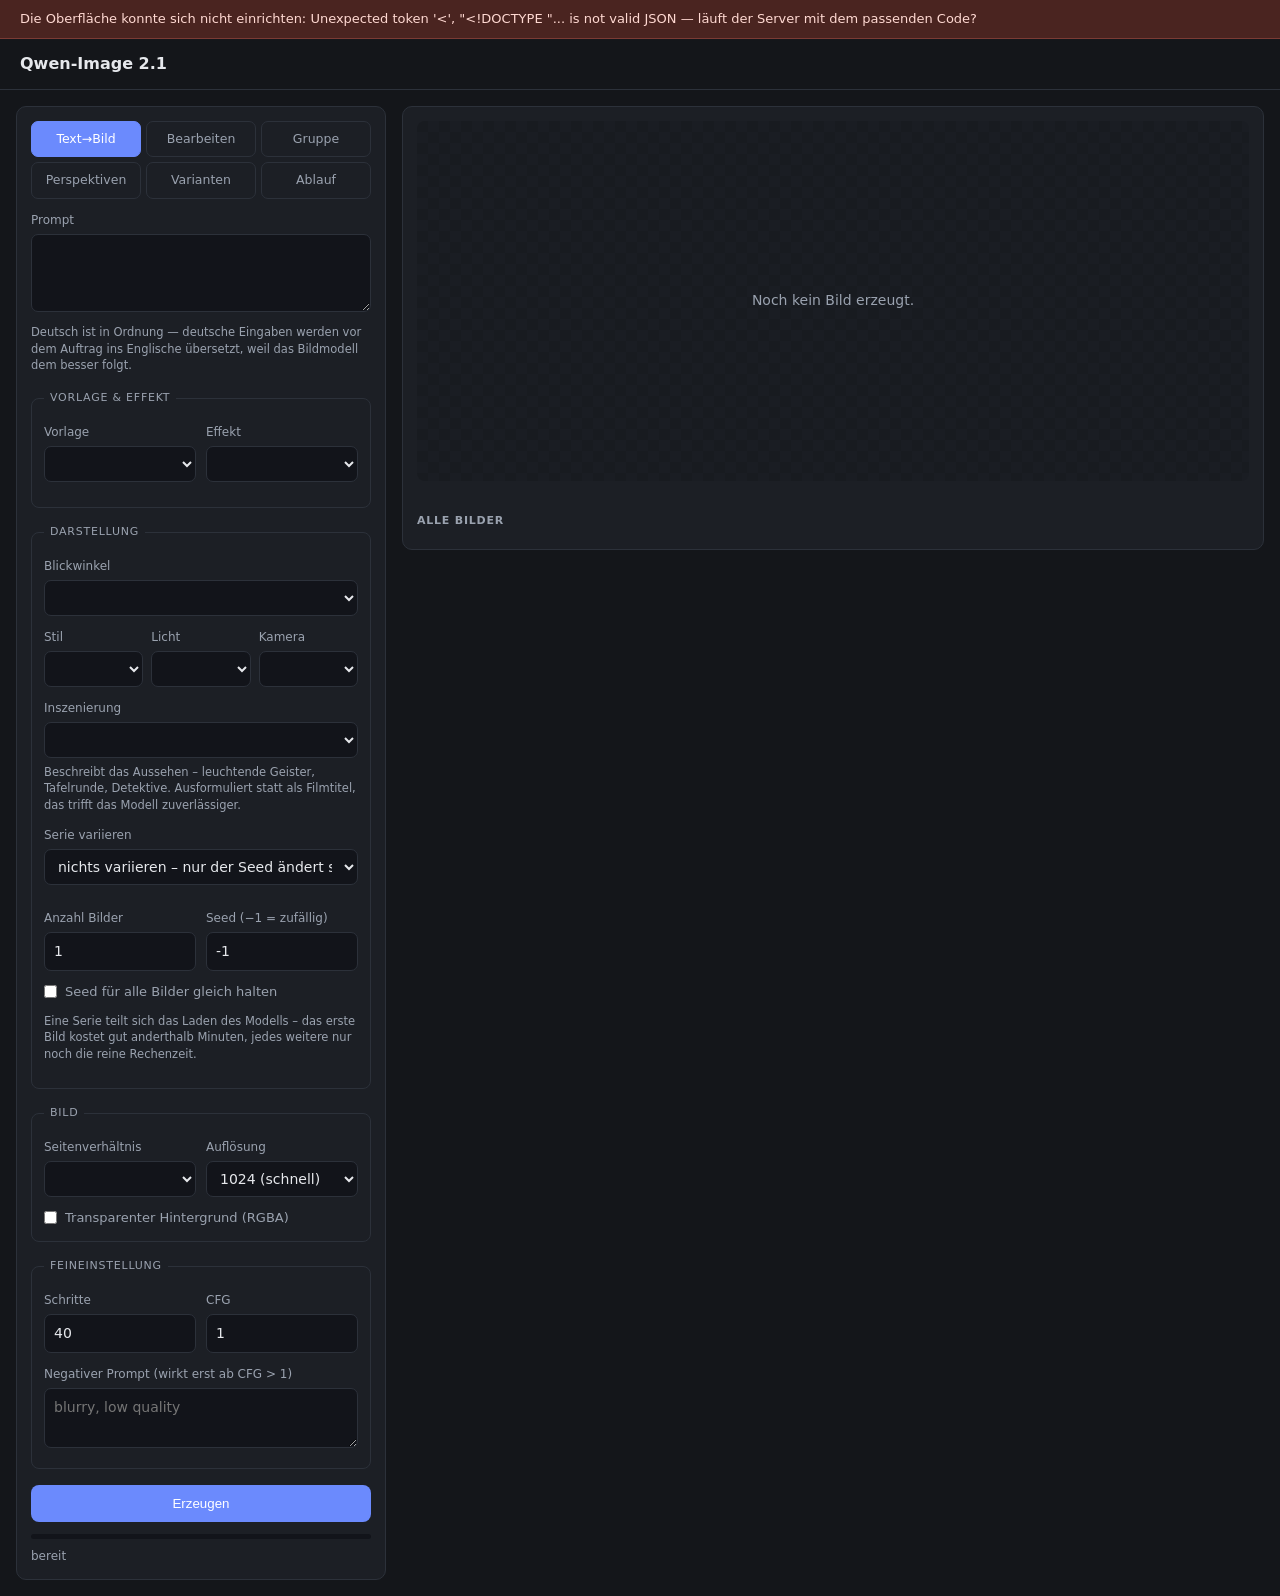
==== commit c49a2a4e: "Fehler beim Einrichten der Oberflaeche, gemeldet als KeyError Gemeldet wurde ein Absturz im Server: " ====
--- a/webui/index.html
+++ b/webui/index.html
@@ -486,6 +486,11 @@
 
 // ---------- Voreinstellungen laden ----------
 fetch("/api/info").then(r => r.json()).then(info => {
+  // Das Wichtigste zuerst: bricht weiter unten etwas ab, sind die Grundregler
+  // wenigstens gefüllt. Vorher blieb das Seitenverhältnis leer und der Auftrag
+  // scheiterte im Server mit einem KeyError auf einem leeren Wert.
+  $("aspect").innerHTML = (info.aspects || ["1:1"])
+    .map(a => `<option>${a}</option>`).join("");
   maxRefs = info.max_references;
   templates = info.templates;
   refBudget = info.reference_token_budget;
@@ -521,9 +526,9 @@
   }
   fill("effect", EFFECTS); fill("form", FORMS);
   AXIS_OFF = info.axis_off || "-";
-  fillAxis("paint", info.paints); fillAxis("scene", info.scenes);
-  fillAxis("angle", info.angles); fillAxis("device", info.devices);
+  fillAxis("paint", info.paints); fillAxis("device", info.devices);
   fillAxis("vlight", info.lights);
+  // "scene" und "angle" fuellt subjectChanged() aus den Listen der Motivart.
   fillAxis("material", info.materials);
   $("material").value = AXIS_OFF;   // Werkstoff nur auf Wunsch
   SUBJECTS = info.subjects;
@@ -539,17 +544,33 @@
   $("cmdHint").innerHTML = "Direkt tippbar im Prompt: "
     + EFFECTS.map(e => `<code>${esc(e.alias)}</code>`).join(", ")
     + ". Ein getippter Befehl stellt die Regler selbst um.";
-  $("aspect").innerHTML = info.aspects.map(a => `<option>${a}</option>`).join("");
   setMode("t2i");
+}).catch(fehler => {
+  console.error(fehler);
+  $("staleBar").style.display = "block";
+  $("staleBar").textContent = "Die Oberfläche konnte sich nicht einrichten: "
+    + fehler.message + " — läuft der Server mit dem passenden Code?";
 });
+// Fehlt dem Server ein Feld, soll das auffallen statt die Seite abzuwürgen:
+// ein leeres Auswahlfeld liefert sonst "" und der Auftrag scheitert erst
+// weit später mit einer unverständlichen Meldung.
+function meldeLuecke(id) {
+  console.warn("Der Server liefert keine Daten für", id);
+  $("staleBar").style.display = "block";
+  $("staleBar").textContent = `Der Server liefert keine Daten für „${id}“. `
+    + "Wahrscheinlich läuft er mit älterem Code – bitte Strg+C und ./start.sh.";
+}
+
 // Achsen im Varianten-Modus kennen drei Zustaende: wuerfeln, unveraendert
 // lassen, oder ein fester Wert.
 function fillAxis(id, items) {
+  if (!Array.isArray(items)) return meldeLuecke(id);
   $(id).innerHTML = '<option value="">würfeln</option>'
     + `<option value="${AXIS_OFF}">unverändert lassen</option>`
     + items.map(i => `<option value="${i.key}">${esc(i.label)}</option>`).join("");
 }
 function fill(id, items) {
+  if (!Array.isArray(items)) return meldeLuecke(id);
   $(id).innerHTML = '<option value="">— automatisch —</option>'
     + items.map(i => `<option value="${i.key}">${esc(i.label)}</option>`).join("");
 }
@@ -759,6 +780,7 @@
         <select class="bart">
           <option value="behutsam"${b.art !== "gruppe" && b.vorlage !== "verwandeln" ? " selected" : ""}>behutsam ändern</option>
           <option value="verwandeln"${b.vorlage === "verwandeln" ? " selected" : ""}>verwandeln</option>
+          <option value="aktion"${b.vorlage === "aktion" ? " selected" : ""}>Bewegung</option>
           <option value="gruppe"${b.art === "gruppe" ? " selected" : ""}>Gruppenbild</option>
         </select>
         <select class="bseed">
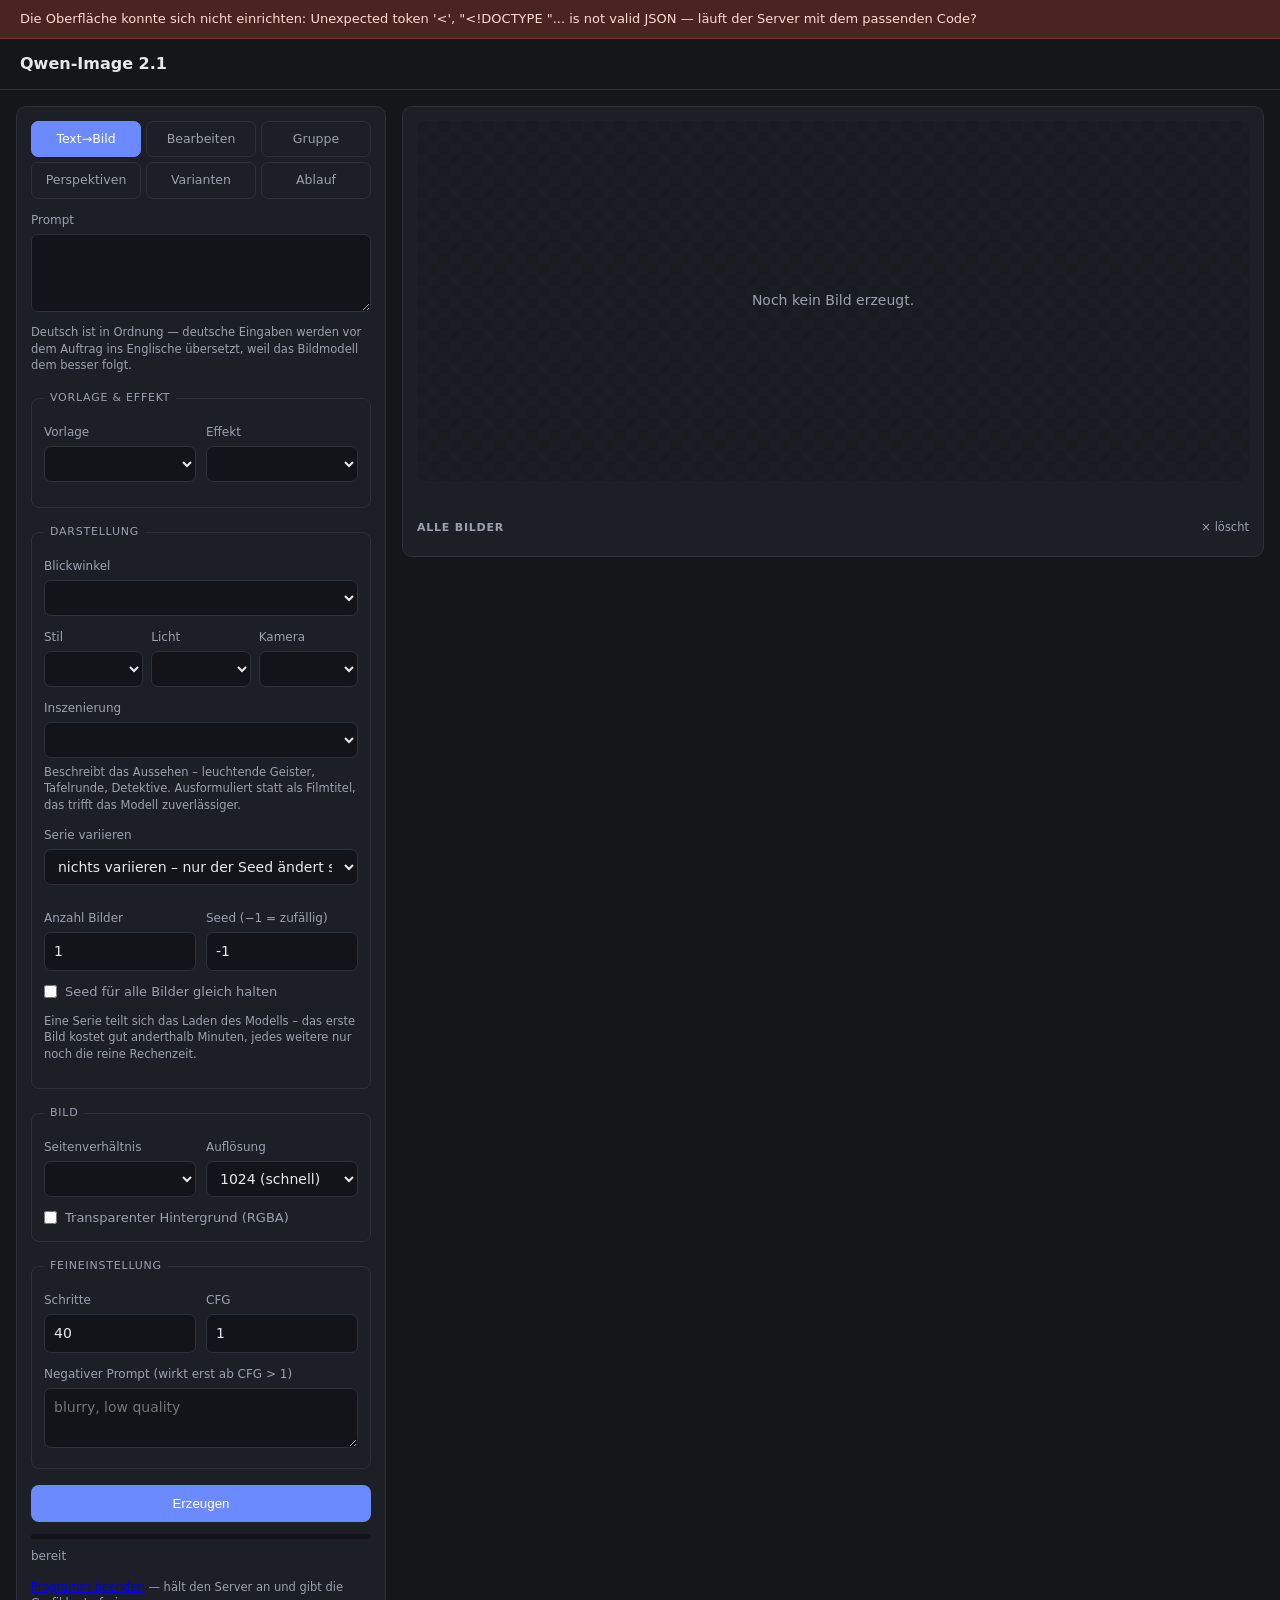
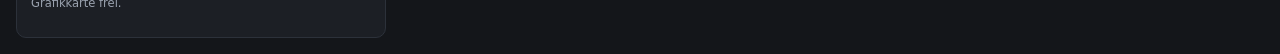
==== commit 69338ef8: "Farbstimmung, Stil als Achse, Loeschen, Beenden, Prompt aus Bild Paket 1 des Ausbauplans.  Der Braun" ====
--- a/webui/index.html
+++ b/webui/index.html
@@ -31,10 +31,12 @@
   @media (max-width: 900px) { main { grid-template-columns: 1fr; } }
 
   .panel { background: var(--panel); border: 1px solid var(--line); border-radius: 10px; padding: 14px; }
-  .chatbar { display: flex; gap: 6px; }
+  .chatbar { display: flex; gap: 6px; align-items: stretch; }
   .chatbar input { flex: 1; }
+  .chatbar textarea { flex: 1; resize: vertical; min-height: 78px; }
   .chatbar button {
-    width: 40px; border: 0; border-radius: 7px; background: var(--accent);
+    width: 40px; align-self: stretch; border: 0; border-radius: 7px;
+    background: var(--accent);
     color: #fff; font-size: 17px; cursor: pointer;
   }
   .chatbar button:disabled { background: #39404f; cursor: default; }
@@ -59,6 +61,7 @@
   .row { display: grid; grid-template-columns: 1fr 1fr; gap: 10px; }
   .row3 { display: grid; grid-template-columns: 1fr 1fr 1fr; gap: 8px; }
   .axis { display: grid; grid-template-columns: 1fr 1fr; gap: 10px; align-items: end; }
+  .row4 { display: grid; grid-template-columns: 4.5em 1fr 1fr 1fr; gap: 8px; }
   .block { border: 1px solid var(--line); border-radius: 8px; padding: 10px; margin-bottom: 8px; }
   .blockkopf { display: flex; gap: 8px; align-items: center; margin-bottom: 8px; }
   .blockkopf input { flex: 1; font-weight: 600; }
@@ -161,6 +164,15 @@
   @keyframes pulse { 50% { opacity: .35; } }
 
   .grid { display: grid; grid-template-columns: repeat(auto-fill, minmax(96px, 1fr)); gap: 8px; }
+  .kachel { position: relative; margin: 0; }
+  .kachel b {
+    position: absolute; top: 2px; right: 2px; width: 18px; height: 18px;
+    line-height: 17px; text-align: center; border-radius: 4px; cursor: pointer;
+    background: rgba(20,22,28,.78); color: #e7eaf0; font-weight: 400;
+    opacity: 0; transition: opacity .12s;
+  }
+  .kachel:hover b { opacity: 1; }
+  .kachel b:hover { background: #a33c3c; }
   .grid img { width: 100%; aspect-ratio: 1; object-fit: cover; border-radius: 6px; cursor: pointer; border: 1px solid var(--line); }
   .grid img.sel { border-color: var(--accent); }
 </style>
@@ -176,8 +188,9 @@
   <section class="panel">
     <div id="chatBox" style="display:none">
       <div class="chatbar">
-        <input id="chat" placeholder="Sag einfach, was du willst …">
-        <button id="chatGo" title="Verstehen und loslegen">&rarr;</button>
+        <textarea id="chat" rows="4"
+          placeholder="Sag einfach, was du willst …"></textarea>
+        <button id="chatGo" title="Verstehen und loslegen (Strg+Eingabe)">&rarr;</button>
       </div>
       <p class="hint" id="chatNote"></p>
     </div>
@@ -197,6 +210,9 @@
       <div class="thumbs" id="thumbs"></div>
       <p class="hint" id="uploadHint"></p>
       <p class="hint" id="refNote"></p>
+      <p class="hint" id="ableitenZeile" style="display:none">
+        <a href="#" id="ableiten">Prompt aus dem ersten Bild ableiten</a>
+        — beschreibt das Bild und stellt Stil, Licht und Objektiv passend ein.</p>
     </div>
 
     <label for="prompt">Prompt</label>
@@ -218,7 +234,7 @@
       <img id="demoPreview" alt="Startbild" style="display:none;max-width:100%;border-radius:6px;margin-top:8px">
       <p class="hint" id="demoRefNote"></p>
 
-      <label for="demoPrompt">…oder beschreiben, wer erzeugt werden soll</label>
+      <label for="demoPrompt" id="demoPromptLabel">…oder beschreiben, wer erzeugt werden soll</label>
       <textarea id="demoPrompt" style="min-height:48px"
         placeholder="leer lassen für die Vorgabe: eine Person vor einem geparkten Auto"></textarea>
 
@@ -291,6 +307,17 @@
 
       <div class="axis" style="margin-top:12px">
         <div>
+          <label for="palette">Farbstimmung</label>
+          <select id="palette"></select>
+        </div>
+        <div>
+          <label for="vstyle">Stil</label>
+          <select id="vstyle"></select>
+        </div>
+      </div>
+
+      <div class="axis">
+        <div>
           <label for="scene">Umgebung</label>
           <select id="scene"></select>
         </div>
@@ -319,7 +346,11 @@
 
       <p class="hint"><b>würfeln</b> ändert die Achse bei jedem Bild.
         <b>unverändert lassen</b> rührt sie gar nicht an. Ein fester Wert gilt
-        für die ganze Serie. Deutsch ist überall in Ordnung.</p>
+        für die ganze Serie. Deutsch ist überall in Ordnung.<br>
+        Beispiel: Stil fest auf <b>Comic</b>, alles andere auf <b>würfeln</b> —
+        dann bleibt der Zeichenstil, und Umgebung, Licht und Blickwinkel
+        wechseln. Die <b>Farbstimmung</b> färbt anders als die Farbe das ganze
+        Bild und braucht kein Ziel.</p>
     </fieldset>
 
     <fieldset id="boxVorlage">
@@ -439,6 +470,9 @@
     <button id="stop" style="display:none">Abbrechen</button>
     <div class="bar"><i id="fill"></i></div>
     <div id="status">bereit</div>
+    <p class="hint" style="margin-top:14px">
+      <a href="#" id="beenden">Programm beenden</a> — hält den Server an und
+      gibt die Grafikkarte frei.</p>
   </section>
 
   <section class="panel">
@@ -451,7 +485,7 @@
     </div>
     <div class="mosaic" id="series"></div>
 
-    <div class="head"><h2>Alle Bilder</h2></div>
+    <div class="head"><h2>Alle Bilder</h2><span class="hint">× löscht</span></div>
     <div class="grid" id="gallery"></div>
   </section>
 </main>
@@ -526,15 +560,13 @@
   }
   fill("effect", EFFECTS); fill("form", FORMS);
   AXIS_OFF = info.axis_off || "-";
-  fillAxis("paint", info.paints); fillAxis("device", info.devices);
-  fillAxis("vlight", info.lights);
-  // "scene" und "angle" fuellt subjectChanged() aus den Listen der Motivart.
-  fillAxis("material", info.materials);
-  $("material").value = AXIS_OFF;   // Werkstoff nur auf Wunsch
+  // Alle Achsenfelder fuellt subjectChanged() aus info.subjects[].axes --
+  // genau der Liste, aus der der Server auch wuerfelt.
   SUBJECTS = info.subjects;
   $("subject").innerHTML = SUBJECTS.map(
     x => `<option value="${x.key}">${esc(x.label)}</option>`).join("");
   subjectChanged();
+  $("material").value = AXIS_OFF;   // Werkstoff nur auf Wunsch
   fill("scenario", info.scenarios);
   ACTIONS = info.group_actions;
   $("action").innerHTML = ACTIONS.map(
@@ -615,11 +647,31 @@
 $("lockSeed").addEventListener("change", sweepChanged);
 
 // Umgebung und Blickwinkel haengen von der Motivart ab.
+// Welches Auswahlfeld welche Achse zeigt. Die Namen rechts sind die des
+// Servers (variant_axes), links stehen die Felder der Seite.
+const ACHSENFELDER = {paint: "paint", palette: "palette", vstyle: "style",
+                      scene: "scene", vlight: "light", device: "device",
+                      angle: "angle", material: "material"};
+
 function subjectChanged() {
   const k = SUBJECTS.find(x => x.key === $("subject").value) || SUBJECTS[0];
   if (!k) return;
-  fillAxis("scene", k.scenes);
-  fillAxis("angle", k.angles);
+  const achsen = k.axes || {};
+  Object.keys(ACHSENFELDER).forEach(id => {
+    const liste = achsen[ACHSENFELDER[id]];
+    const vorher = $(id).value;
+    // Nicht jede Motivart kennt jede Achse -- ein gewuerfelter Werkstoff
+    // ergibt bei einer Person keinen Sinn, deshalb fehlt er dort.
+    if (!Array.isArray(liste)) {
+      $(id).innerHTML = `<option value="${AXIS_OFF}">hier nicht vorgesehen</option>`;
+      $(id).disabled = true;
+      return;
+    }
+    $(id).disabled = false;
+    fillAxis(id, liste);
+    // Die bisherige Wahl behalten, wenn es sie hier auch gibt.
+    if (vorher === AXIS_OFF || liste.some(i => i.key === vorher)) $(id).value = vorher;
+  });
   $("paintTarget").placeholder = "z. B. " + k.target;
   paintPreview();
 }
@@ -654,6 +706,7 @@
   $("followBox").style.display = cfg.refs ? "flex" : "none";
   $("prompt").placeholder = cfg.ph;
   if (!$("go").classList.contains("busy")) $("go").textContent = cfg.label;
+  $("ableitenZeile").style.display = cfg.refs ? "block" : "none";
   $("uploadHint").textContent = mode === "gruppe" ? (aktion().hint || "")
                                 : (cfg.hint ? cfg.hint(maxRefs) : "");
   if (cfg.sweep !== undefined) $("sweep").value = cfg.sweep;
@@ -679,10 +732,12 @@
   groupSizeSichtbar();
   paintPreview();
   $("variantenBox").style.display = istVarianten ? "block" : "none";
-  // Das Licht steuert im Varianten-Modus die Achse, nicht dieser Regler.
-  $("light").disabled = istVarianten;
-  $("light").title = istVarianten
-    ? "Im Varianten-Modus zählt die Licht-Achse weiter unten" : "";
+  // Licht und Stil steuern im Varianten-Modus die Achsen, nicht diese Regler.
+  [["light", "Licht"], ["style", "Stil"]].forEach(([id, wort]) => {
+    $(id).disabled = istVarianten;
+    $(id).title = istVarianten
+      ? `Im Varianten-Modus zählt die ${wort}-Achse weiter unten` : "";
+  });
   $("tplHint").style.display = tpl && next !== "varianten" ? "block" : "none";
   if (tpl) $("tplHint").textContent = "Der Server setzt automatisch davor: „"
     + tpl.replace("{extra}", "…").replace("{n}", refs.length || "N") + "“";
@@ -704,6 +759,9 @@
   if (o.transparent !== undefined) $("transparent").checked = !!o.transparent;
   if (o.lock_seed !== undefined) $("lockSeed").checked = !!o.lock_seed;
   if (o.count !== undefined) $("count").value = o.count;
+  // Hochskalieren bringt eine groessere Kantenlaenge mit -- der Regler muss
+  // sie zeigen, sonst waere nicht zu sehen, warum es laenger dauert.
+  if (o.base !== undefined) $("base").value = o.base;
   refresh();
 }
 $("effect").onchange = () => {
@@ -772,7 +830,11 @@
         <a href="#" data-tu="runter" title="nach unten">&darr;</a>
         <a href="#" data-tu="weg" title="entfernen">&times;</a>
       </div>
-      <div class="row3">
+      <div class="row4">
+        <input type="number" class="banzahl" min="0" max="40" placeholder="Anzahl"
+               title="Wie viele Bilder? Leer = eine je Zeile"
+               ${b.art === "gruppe" ? "disabled" : ""}
+               value="${b.art === "gruppe" ? "1" : (b.anzahl || "")}">
         <select class="bref">
           <option value="start"${b.referenz !== "letztes" ? " selected" : ""}>vom Startbild</option>
           <option value="letztes"${b.referenz === "letztes" ? " selected" : ""}>vom letzten Bild</option>
@@ -790,7 +852,7 @@
       </div>
       <label>Was bleibt unverändert?</label>
       <input class="bbleibt" value="${esc(b.bleibt || "")}" placeholder="z. B. die Person, ihr Gesicht und ihre Haltung">
-      <label>Ein Bild je Zeile</label>
+      <label>Ein Bild je Zeile &ndash; oder oben eine Anzahl angeben</label>
       <textarea class="bbausteine"${b.art === "gruppe" ? " disabled" : ""}>${esc((b.bausteine || []).join("\n"))}</textarea>
       <div class="check">
         <input type="checkbox" class="bzurueck"${b.zurueck ? " checked" : ""}>
@@ -804,6 +866,11 @@
     el.querySelector(".bbleibt").oninput = e => bloecke[i].bleibt = e.target.value;
     el.querySelector(".bbausteine").oninput = e => {
       bloecke[i].bausteine = e.target.value.split("\n").filter(z => z.trim());
+      demoDauer();
+    };
+    el.querySelector(".banzahl").oninput = e => {
+      const n = parseInt(e.target.value, 10);
+      bloecke[i].anzahl = Number.isFinite(n) && n > 0 ? n : undefined;
       demoDauer();
     };
     el.querySelector(".bref").onchange = e => bloecke[i].referenz = e.target.value;
@@ -813,7 +880,9 @@
       const w = e.target.value;
       bloecke[i].art = w === "gruppe" ? "gruppe" : undefined;
       bloecke[i].vorlage = w === "gruppe" ? undefined : w;
-      if (w === "gruppe") bloecke[i].bausteine = [""];
+      // Ein Gruppenbild ist immer genau ein Bild; eine Anzahl daneben wuerde
+      // nur eine Erwartung wecken, die der Server nicht einloest.
+      if (w === "gruppe") { bloecke[i].bausteine = [""]; bloecke[i].anzahl = undefined; }
       blockZeichnen(); demoDauer();
     };
     el.querySelectorAll("[data-tu]").forEach(a => a.onclick = ev => {
@@ -862,15 +931,25 @@
   leser.onload = () => {
     demoRef = leser.result;
     $("demoPreview").src = demoRef; $("demoPreview").style.display = "block";
-    $("demoRefNote").textContent = "Dein Foto wird als Basisbild verwendet; "
-      + "der Beschreibungstext wird dann ignoriert.";
-    $("demoPrompt").disabled = true;
+    $("demoRefNote").textContent = "Dein Foto wird als Basisbild verwendet. "
+      + "Der Text unten beschreibt dann, wer darauf zu sehen ist.";
+    $("demoPrompt").disabled = false;
+    $("demoPromptLabel").textContent =
+      "…kurz beschreiben, wer auf dem Bild ist (leer lassen: der Server liest es selbst)";
+    $("demoPrompt").placeholder =
+      "z. B. eine Frau Mitte dreißig mit kurzen blonden Haaren, dunkler Jacke";
   };
   leser.readAsDataURL(f);
 };
 function demoDauer() {
   const n = parseInt($("demoSteps").value, 10) || 24;
-  const erzeugt = 1 + bloecke.reduce((s, b) => s + (b.bausteine || []).length, 0);
+  // Dieselbe Regel wie im Server: Anzahl schlaegt die Zahl der Zeilen.
+  const proBlock = b => {
+    const zeilen = (b.bausteine || []).length;
+    if (b.art === "gruppe") return Math.min(zeilen, 1);
+    return b.anzahl > 0 && zeilen ? b.anzahl : zeilen;
+  };
+  const erzeugt = 1 + bloecke.reduce((s, b) => s + proBlock(b), 0);
   const imVideo = erzeugt + bloecke.filter(b => b.zurueck).length;
   // Ein Ladevorgang je Block, der nicht vom Startbild ausgeht, plus einer.
   const laden = 2 + bloecke.filter(b => b.referenz === "letztes" || b.art === "gruppe").length;
@@ -898,7 +977,18 @@
     buttonState("idle");
     return say(err.error || "Die Vorführung ließ sich nicht starten.", "err");
   }
-  startSlots(1 + bloecke.reduce((s, b) => s + (b.bausteine || []).length, 0));
+  // Der Auftrag laeuft ab hier auf dem Server. Was beim Vorzeichnen
+  // schiefgeht, darf die Fortschrittsabfrage nicht mitreissen -- sonst
+  // bliebe der Knopf fuer immer auf "laeuft".
+  try {
+    startSlots(1 + bloecke.reduce((s, b) => {
+      const zeilen = (b.bausteine || []).length;
+      if (b.art === "gruppe") return s + Math.min(zeilen, 1);
+      return s + (b.anzahl > 0 && zeilen ? b.anzahl : zeilen);
+    }, 0));
+  } catch (e) {
+    console.error(e);
+  }
   poll();
 }
 
@@ -927,7 +1017,10 @@
 async function start() {
   const prompt = $("prompt").value.trim();
   const need = mode === "gruppe" ? aktion().min : MODES[mode].refs;
-  if (!prompt && !templates[mode]) return say("Bitte einen Prompt eingeben.", "err");
+  // Ein Effekt bringt seine eigene Anweisung mit -- /upscale, /removebg und
+  // die uebrigen brauchen kein Wort Eingabe. Der Server sieht das genauso.
+  if (!prompt && !templates[mode] && !$("effect").value)
+    return say("Bitte einen Prompt eingeben.", "err");
   if (refs.length < need) return say(`Bitte ${need} Referenzbild(er) hochladen.`, "err");
   if (mode === "varianten" && $("paint").value !== AXIS_OFF && !$("paintTarget").value.trim()) {
     paintPreview();
@@ -949,10 +1042,14 @@
     view: $("view").value, effect: $("effect").value, form: $("form").value,
     keep: $("keep").value, action: $("action").value, scenario: $("scenario").value,
     group_size: parseInt($("groupSize").value, 10) || 2,
-    paint: $("paint").value, scene: $("scene").value,
+    paint: $("paint").value, palette: $("palette").value,
+    scene: $("scene").value,
     angle: $("angle").value, device: $("device").value,
     material: $("material").value, subject: $("subject").value,
-    style: $("style").value, camera: $("camera").value,
+    camera: $("camera").value,
+    // In den Varianten haben Stil und Licht eigene Achsenfelder, damit sich
+    // beide auf "wuerfeln" stellen lassen.
+    style: mode === "varianten" ? $("vstyle").value : $("style").value,
     light: mode === "varianten" ? $("vlight").value : $("light").value,
     paint_target: $("paintTarget").value,
     true_cfg_scale: parseFloat($("cfg").value),
@@ -965,9 +1062,15 @@
   say("Auftrag wird gestartet …");
   paintSeries([], body.count, 1);
 
+  // Bricht die Verbindung weg, muss der Knopf zurueckspringen -- sonst
+  // steht er fuer immer auf "laeuft", ohne dass etwas rechnet.
   const res = await fetch("/api/generate", {
     method: "POST", headers: {"Content-Type": "application/json"}, body: JSON.stringify(body)
-  });
+  }).catch(() => null);
+  if (!res) {
+    buttonState("idle");
+    return say("Der Server ist nicht erreichbar.", "err");
+  }
   if (!res.ok) {
     const err = await res.json().catch(() => ({error: res.statusText}));
     buttonState("idle");
@@ -1024,7 +1127,38 @@
   setTimeout(() => $("go").classList.remove("ready"), 6000);
 }
 $("chatGo").onclick = sendChat;
-$("chat").addEventListener("keydown", e => { if (e.key === "Enter") sendChat(); });
+$("beenden").onclick = e => { e.preventDefault(); programmBeenden(); };
+$("ableiten").onclick = e => { e.preventDefault(); promptAusBild(); };
+
+// Rueckwaerts: das hochgeladene Bild ansehen und den Prompt dazu schreiben.
+// Lesen darf nur das Sprachmodell, deshalb geht es nicht waehrend eines
+// Auftrags -- beide wollen dieselbe Grafikkarte.
+async function promptAusBild() {
+  if (!refs.length) return say("Erst ein Referenzbild hochladen.", "err");
+  say("Das Bild wird gelesen …");
+  const res = await fetch("/api/bild-prompt", {
+    method: "POST", headers: {"Content-Type": "application/json"},
+    body: JSON.stringify({image: refs[0]})
+  }).catch(() => null);
+  if (!res || !res.ok) {
+    const err = res ? await res.json().catch(() => ({})) : {};
+    return say(err.error || "Das Bild liess sich nicht lesen.", "err");
+  }
+  const g = await res.json();
+  $("prompt").value = g.prompt;
+  if (g.stil) $("style").value = g.stil;
+  if (g.licht) $("light").value = g.licht;
+  if (g.kamera) $("camera").value = g.kamera;
+  const gesetzt = [["Stil", g.stil], ["Licht", g.licht], ["Objektiv", g.kamera]]
+    .filter(x => x[1]).map(x => x[0]).join(", ");
+  say("Prompt aus dem Bild abgeleitet"
+      + (gesetzt ? ` — ${gesetzt} mitgestellt.` : ".") + " Bitte gegenlesen.", "ok");
+}
+// Mehrzeilig: Eingabe macht einen Umbruch, abgeschickt wird mit Strg+Eingabe
+// oder dem Pfeil daneben.
+$("chat").addEventListener("keydown", e => {
+  if (e.key === "Enter" && (e.ctrlKey || e.metaKey)) { e.preventDefault(); sendChat(); }
+});
 
 // ---------- Fortschritt ----------
 function poll() {
@@ -1033,11 +1167,19 @@
     const s = await fetch("/api/status").then(r => r.json()).catch(() => null);
     if (!s) return;
 
-    zeigeUebersetzung(s.translated);
-    const done = s.results.length;
-    const perImage = s.total ? s.step / s.total : 0;
-    $("fill").style.width = (100 * (done + (s.busy ? perImage : 0)) / Math.max(s.count, 1)) + "%";
-    paintSeries(s.results, s.count, s.image);
+    const done = (s.results || []).length;
+    // Anzeigen duerfen scheitern, ohne die Abfrage mitzureissen: sonst
+    // bleibt der Knopf stehen, obwohl der Auftrag laengst fertig ist.
+    try {
+      zeigeUebersetzung(s.translated);
+      zeigeGelesen(s.gelesen);
+      const perImage = s.total ? s.step / s.total : 0;
+      $("fill").style.width =
+        (100 * (done + (s.busy ? perImage : 0)) / Math.max(s.count, 1)) + "%";
+      paintSeries(s.results || [], s.count, s.image);
+    } catch (e) {
+      console.error(e);
+    }
 
     if (s.busy) return say((s.stage ? s.stage + " · " : "") + s.message
                           + " · " + fmt(s.elapsed));
@@ -1052,6 +1194,14 @@
   }, 900);
 }
 const fmt = sec => sec < 90 ? `${Math.round(sec)}s` : `${Math.floor(sec / 60)}:${String(Math.round(sec % 60)).padStart(2, "0")} min`;
+
+// Was der Server im Startbild erkannt hat. Die Beschreibung landet in den
+// Bewahrungsklauseln, deshalb soll sichtbar sein, was dort gelesen wurde.
+function zeigeGelesen(g) {
+  if (!g || !g.beschreibung) return;
+  $("demoRefNote").textContent = "Im Startbild erkannt: " + g.beschreibung
+    + (g.geschlecht && g.geschlecht !== "unklar" ? ` (${g.geschlecht})` : "");
+}
 
 // Was der Server vor dem Auftrag übersetzt hat — damit nachvollziehbar ist,
 // was das Bildmodell tatsächlich gelesen hat.
@@ -1067,6 +1217,10 @@
 
 // ---------- Mosaik der Serie ----------
 let seriesFiles = [];
+
+// Leere Plaetze fuer einen angekuendigten Ablauf: so ist von Anfang an zu
+// sehen, wie viele Bilder noch kommen.
+function startSlots(anzahl) { paintSeries([], anzahl, 1); }
 function paintSeries(files, count, active) {
   const cells = [];
   for (let i = 0; i < Math.max(count, files.length); i++) {
@@ -1137,9 +1291,42 @@
 }
 
 async function loadGallery() {
-  const {files} = await fetch("/api/gallery").then(r => r.json());
-  $("gallery").innerHTML = files.map(f =>
-    `<img src="/outputs/${f}" title="${f}" alt="${f}" onclick="show('${f}')">`).join("");
+  const antwort = await fetch("/api/gallery").then(r => r.json()).catch(() => null);
+  if (!antwort) return;
+  $("gallery").innerHTML = antwort.files.map(f =>
+    `<figure class="kachel"><img src="/outputs/${f}" title="${f}" alt="${f}"
+       onclick="show('${f}')"><b onclick="loeschen('${f}')" title="Löschen">×</b></figure>`
+  ).join("");
+}
+
+// Endgueltig, ohne Papierkorb -- deshalb die Rueckfrage.
+async function loeschen(datei) {
+  if (!confirm(`„${datei}“ wirklich löschen?`)) return;
+  const res = await fetch("/api/delete", {
+    method: "POST", headers: {"Content-Type": "application/json"},
+    body: JSON.stringify({file: datei})
+  }).catch(() => null);
+  if (!res || !res.ok) {
+    const err = res ? await res.json().catch(() => ({})) : {};
+    return say(err.error || "Löschen ist fehlgeschlagen.", "err");
+  }
+  if ($("stage").dataset.file === datei) {
+    $("stage").dataset.file = "";
+    $("stage").innerHTML = "<p>Bild gelöscht.</p>";
+    $("meta").innerHTML = "";
+  }
+  say(`${datei} gelöscht.`, "ok");
+  loadGallery();
+}
+
+// Haelt den Server an. Danach ist die Seite tot -- das muss sie auch sagen.
+async function programmBeenden() {
+  if (!confirm("Das Programm beenden? Ein laufender Auftrag wird abgebrochen.")) return;
+  await fetch("/api/shutdown", {method: "POST"}).catch(() => null);
+  document.body.innerHTML = "<main><section class=\"panel\"><h1>Beendet</h1>"
+    + "<p>Der Server ist angehalten, die Grafikkarte ist frei. "
+    + "Zum Weitermachen im Terminal wieder <code>./start.sh</code> starten.</p>"
+    + "</section></main>";
 }
 
 fetch("/api/status").then(r => r.json()).then(s => {
